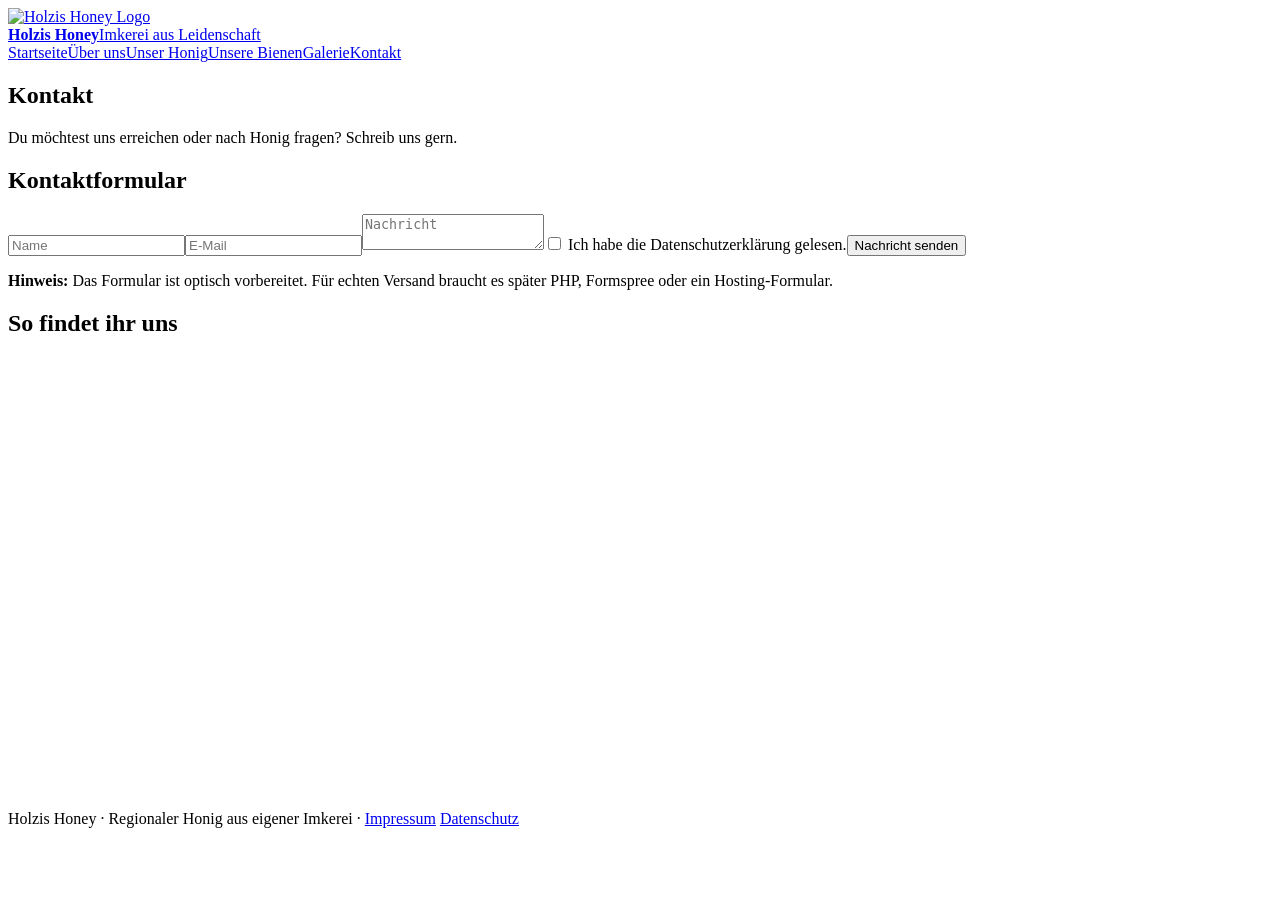
==== kontakt.html @ a1371056 "Add files via upload" ====
<!DOCTYPE html><html lang="de"><head><meta charset="UTF-8"><meta name="viewport" content="width=device-width, initial-scale=1.0"><title>Kontakt – Holzis Honey</title><link rel="stylesheet" href="css/style.css"></head><body>
<header><a class="logo-wrap" href="index.html"><img src="bilder/logo-holzis-honey.png" alt="Holzis Honey Logo"><div class="logo-text"><strong>Holzis Honey</strong><span>Imkerei aus Leidenschaft</span></div></a><nav><a href="index.html">Startseite</a><a href="ueber-uns.html">Über uns</a><a href="honig.html">Unser Honig</a><a href="bienen.html">Unsere Bienen</a><a href="galerie.html">Galerie</a><a class="btn" href="kontakt.html">Kontakt</a></nav></header>
<section class="page-hero"><h1>Kontakt</h1><p>Du möchtest uns erreichen oder nach Honig fragen? Schreib uns gern.</p></section><section class="content-grid"><div class="panel"><h2>Kontaktformular</h2><form><input type="text" placeholder="Name" required><input type="email" placeholder="E-Mail" required><textarea placeholder="Nachricht"></textarea><label><input type="checkbox" required> Ich habe die Datenschutzerklärung gelesen.</label><button class="btn" type="submit">Nachricht senden</button></form><p><strong>Hinweis:</strong> Das Formular ist optisch vorbereitet. Für echten Versand braucht es später PHP, Formspree oder ein Hosting-Formular.</p></div><div class="content-img img-kontakt"></div><h2>So findet ihr uns</h2><div class="map">
<iframe src="https://www.google.com/maps/embed?pb=!1m18!1m12!1m3!1d2374.0447904439025!2d8.469097143594375!3d53.4855295037929!2m3!1f0!2f0!3f0!3m2!1i1024!2i768!4f13.1!3m3!1m2!1s0x47b6b90ffb6b7ec3%3A0xe35714eed0188867!2sHolzis-Honey!5e0!3m2!1sde!2sde!4v1781005192734!5m2!1sde!2sde" width="600" height="450" style="border:0;" allowfullscreen="" loading="lazy" referrerpolicy="no-referrer-when-downgrade"></iframe></div></section>
<footer>Holzis Honey · Regionaler Honig aus eigener Imkerei · <a href="impressum.html">Impressum</a> <a href="datenschutz.html">Datenschutz</a></footer></body></html>
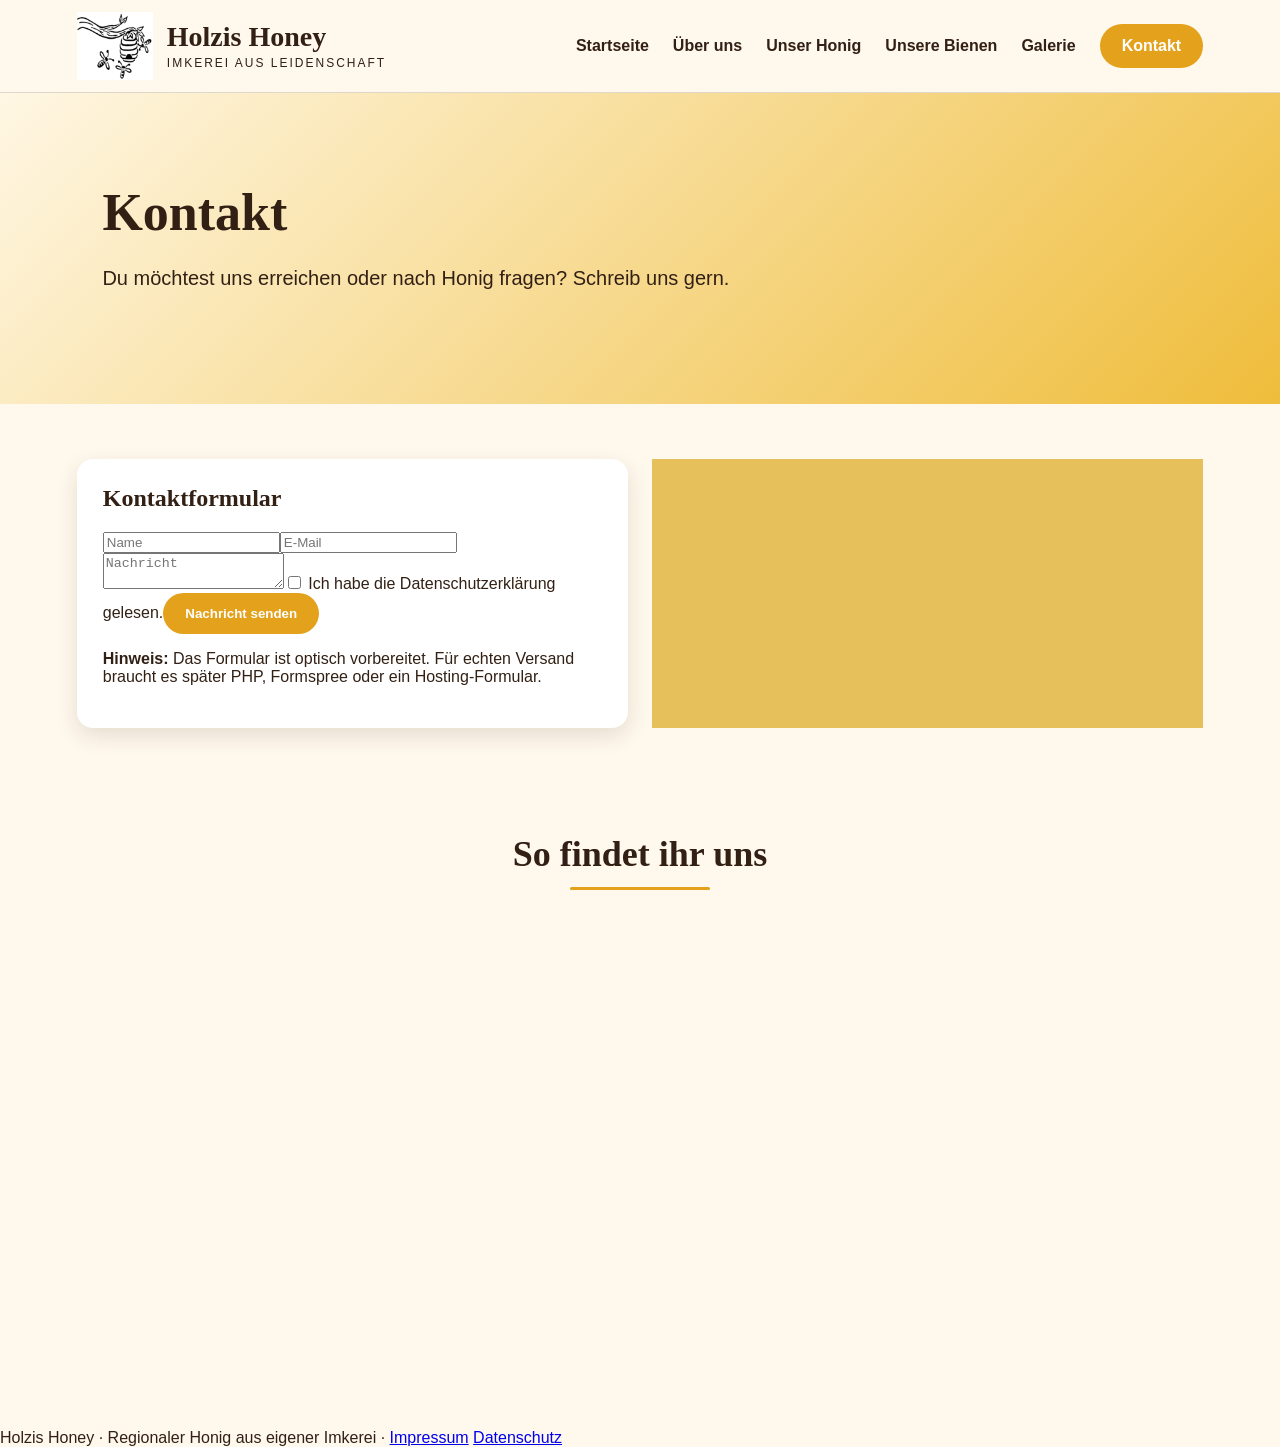
==== commit 1ea50328: "Add files via upload" ====
--- a/kontakt.html
+++ b/kontakt.html
@@ -1,5 +1,8 @@
 <!DOCTYPE html><html lang="de"><head><meta charset="UTF-8"><meta name="viewport" content="width=device-width, initial-scale=1.0"><title>Kontakt – Holzis Honey</title><link rel="stylesheet" href="css/style.css"></head><body>
 <header><a class="logo-wrap" href="index.html"><img src="bilder/logo-holzis-honey.png" alt="Holzis Honey Logo"><div class="logo-text"><strong>Holzis Honey</strong><span>Imkerei aus Leidenschaft</span></div></a><nav><a href="index.html">Startseite</a><a href="ueber-uns.html">Über uns</a><a href="honig.html">Unser Honig</a><a href="bienen.html">Unsere Bienen</a><a href="galerie.html">Galerie</a><a class="btn" href="kontakt.html">Kontakt</a></nav></header>
-<section class="page-hero"><h1>Kontakt</h1><p>Du möchtest uns erreichen oder nach Honig fragen? Schreib uns gern.</p></section><section class="content-grid"><div class="panel"><h2>Kontaktformular</h2><form><input type="text" placeholder="Name" required><input type="email" placeholder="E-Mail" required><textarea placeholder="Nachricht"></textarea><label><input type="checkbox" required> Ich habe die Datenschutzerklärung gelesen.</label><button class="btn" type="submit">Nachricht senden</button></form><p><strong>Hinweis:</strong> Das Formular ist optisch vorbereitet. Für echten Versand braucht es später PHP, Formspree oder ein Hosting-Formular.</p></div><div class="content-img img-kontakt"></div><h2>So findet ihr uns</h2><div class="map">
+<section class="page-hero"><h1>Kontakt</h1><p>Du möchtest uns erreichen oder nach Honig fragen? Schreib uns gern.</p></section><section class="content-grid"><div class="panel"><h2>Kontaktformular</h2><form><input type="text" placeholder="Name" required><input type="email" placeholder="E-Mail" required><textarea placeholder="Nachricht"></textarea><label><input type="checkbox" required> Ich habe die Datenschutzerklärung gelesen.</label><button class="btn" type="submit">Nachricht senden</button></form><p><strong>Hinweis:</strong> Das Formular ist optisch vorbereitet. Für echten Versand braucht es später PHP, Formspree oder ein Hosting-Formular.</p></div><div class="content-img img-kontakt"></div></section>
+<section class="location-section">
+<h2 class="map-title">So findet ihr uns</h2>
+<div class="map"><div class="map">
 <iframe src="https://www.google.com/maps/embed?pb=!1m18!1m12!1m3!1d2374.0447904439025!2d8.469097143594375!3d53.4855295037929!2m3!1f0!2f0!3f0!3m2!1i1024!2i768!4f13.1!3m3!1m2!1s0x47b6b90ffb6b7ec3%3A0xe35714eed0188867!2sHolzis-Honey!5e0!3m2!1sde!2sde!4v1781005192734!5m2!1sde!2sde" width="600" height="450" style="border:0;" allowfullscreen="" loading="lazy" referrerpolicy="no-referrer-when-downgrade"></iframe></div></section>
 <footer>Holzis Honey · Regionaler Honig aus eigener Imkerei · <a href="impressum.html">Impressum</a> <a href="datenschutz.html">Datenschutz</a></footer></body></html>
--- a/css/style.css
+++ b/css/style.css
@@ -0,0 +1,369 @@
+:root {
+  --honey: #e4a11b;
+  --honey-dark: #a96905;
+  --brown: #322014;
+  --cream: #fff8ec;
+  --green: #20361e;
+}
+
+* {
+  box-sizing: border-box;
+}
+
+body {
+  margin: 0;
+  font-family: Arial, sans-serif;
+  background: var(--cream);
+  color: var(--brown);
+}
+
+/* Header / Navigation */
+header {
+  background: rgba(255, 248, 236, .96);
+  border-bottom: 1px solid rgba(50, 32, 20, .15);
+  padding: 12px 6%;
+  display: flex;
+  justify-content: space-between;
+  align-items: center;
+  position: sticky;
+  top: 0;
+  z-index: 10;
+}
+
+.logo-wrap {
+  display: flex;
+  align-items: center;
+  gap: 14px;
+  text-decoration: none;
+  color: var(--brown);
+}
+
+.logo-wrap img {
+  width: 76px;
+  height: auto;
+}
+
+.logo-text strong {
+  display: block;
+  font-family: Georgia, serif;
+  font-size: 28px;
+}
+
+.logo-text span {
+  font-size: 12px;
+  letter-spacing: 2px;
+  text-transform: uppercase;
+}
+
+nav {
+  display: flex;
+  gap: 24px;
+  align-items: center;
+}
+
+nav a {
+  color: var(--brown);
+  text-decoration: none;
+  font-weight: 600;
+}
+
+nav a:hover {
+  color: var(--honey-dark);
+}
+
+.btn {
+  display: inline-block;
+  padding: 13px 22px;
+  border-radius: 999px;
+  background: var(--honey);
+  color: white;
+  text-decoration: none;
+  font-weight: bold;
+  border: 0;
+  cursor: pointer;
+}
+
+/* Startseite */
+.hero {
+  min-height: 620px;
+  display: grid;
+  grid-template-columns: 1fr 1fr;
+  align-items: center;
+  padding: 70px 8%;
+  background:
+    linear-gradient(90deg, rgba(255, 248, 236, .95), rgba(255, 248, 236, .55), rgba(255, 248, 236, .15)),
+    url('../bilder/hero.jpg'),
+    linear-gradient(180deg, #ffe7a3, #e7c327 48%, #63722b);
+  background-size: cover;
+  background-position: center;
+}
+
+.hero h1 {
+  font-family: Georgia, serif;
+  font-size: clamp(54px, 7vw, 98px);
+  line-height: 1;
+  margin: 0 0 10px;
+}
+
+.script {
+  font-family: Georgia, serif;
+  font-style: italic;
+  font-size: 31px;
+  color: var(--honey-dark);
+  margin: 0 0 24px;
+}
+
+.hero p {
+  font-size: 21px;
+  line-height: 1.55;
+  max-width: 560px;
+}
+
+/* Unterseiten */
+.page-hero {
+  padding: 90px 8%;
+  background: linear-gradient(135deg, #fff7e4, #efbd3b);
+}
+
+.page-hero h1 {
+  font-family: Georgia, serif;
+  font-size: 52px;
+  margin: 0 0 12px;
+}
+
+.page-hero p {
+  max-width: 720px;
+  font-size: 20px;
+  line-height: 1.6;
+}
+
+/* Werte / Icons */
+.values {
+  display: grid;
+  grid-template-columns: repeat(5, 1fr);
+  gap: 24px;
+  padding: 42px 6%;
+  background: white;
+  text-align: center;
+}
+
+.value img {
+  width: 48px;
+  height: 48px;
+  margin-bottom: 8px;
+}
+
+.value h3 {
+  margin: 8px 0;
+}
+
+/* Layouts */
+.cards,
+.content-grid,
+.gallery {
+  padding: 55px 6%;
+  display: grid;
+  gap: 24px;
+}
+
+.cards {
+  grid-template-columns: repeat(4, 1fr);
+}
+
+.content-grid {
+  grid-template-columns: 1fr 1fr;
+  align-items: stretch;
+}
+
+.gallery {
+  grid-template-columns: repeat(3, 1fr);
+}
+
+/* Karten / Boxen */
+.card,
+.panel {
+  background: white;
+  border-radius: 16px;
+  overflow: hidden;
+  box-shadow: 0 8px 22px rgba(50, 32, 20, .12);
+}
+
+.card-img,
+.gallery-img,
+.content-img {
+  min-height: 230px;
+  background-size: cover;
+  background-position: center;
+  background-color: #e6c05a;
+}
+
+.card-body,
+.panel {
+  padding: 26px;
+}
+
+.card h2,
+.panel h2 {
+  font-family: Georgia, serif;
+  margin-top: 0;
+}
+
+.card a {
+  color: var(--honey-dark);
+  font-weight: bold;
+}
+
+/* Kontaktseite: Bild rechts so hoch wie das Kontaktformular, Karte darunter */
+.contact-left {
+  display: flex;
+  flex-direction: column;
+}
+
+.right-column {
+  display: flex;
+  flex-direction: column;
+  gap: 24px;
+}
+
+.right-column .content-img {
+  flex: 1;
+  min-height: 100%;
+}
+
+.location-section {
+    padding: 20px 6% 60px 6%;
+}
+
+.map-title {
+    text-align: center;
+    font-family: Georgia, serif;
+    font-size: 36px;
+    margin-bottom: 25px;
+    color: var(--brown);
+}
+
+.map-title::after {
+    content: "";
+    display: block;
+    width: 140px;
+    height: 3px;
+    background: var(--honey);
+    margin: 12px auto 0;
+    border-radius: 3px;
+}
+
+.map {
+    width: 100%;
+    max-width: 1200px;
+    margin: 0 auto;
+}
+
+.map iframe {
+    width: 100%;
+    height: 450px;
+    border: 0;
+    border-radius: 16px;
+
+/* Bilder */
+.img-ueber {
+  background-image: url('../bilder/ueber-uns.jpg'), linear-gradient(180deg, #f4cf33, #5d7028);
+}
+
+.img-honig {
+  background-image: url('../bilder/honig.jpg'), linear-gradient(135deg, #f4c242, #8a4a09);
+}
+
+.img-bienen {
+  background-image: url('../bilder/bienen.jpg'), linear-gradient(135deg, #eaf4d3, #617b2e);
+}
+
+.img-imkerei {
+  background-image: url('../bilder/imkerei.jpg'), linear-gradient(180deg, #f7da54, #476024);
+}
+
+.img-kontakt {
+  background-image: url('../bilder/kontakt.jpg'), linear-gradient(135deg, #e7c327, #506727);
+}
+
+.img-g1 {
+  background-image: url('../bilder/galerie1.jpg'), linear-gradient(135deg, #f5d44e, #61722e);
+}
+
+.img-g2 {
+  background-image: url('../bilder/galerie2.jpg'), linear-gradient(135deg, #f5c242, #7c4a13);
+}
+
+.img-g3 {
+  background-image: url('../bilder/galerie3.jpg'), linear-gradient(135deg, #eaf4d3, #617b2e);
+}
+
+/* Textseiten */
+.text-section {
+  padding: 55px 8%;
+  line-height: 1.75;
+  font-size: 18px;
+}
+
+/* Formular */
+form {
+  display: grid;
+  gap: 14px;
+}
+
+input,
+textarea {
+  width: 100%;
+  padding: 14px;
+  border: 1px solid #d8c4a0;
+  border-radius: 8px;
+  font-size: 16px;
+}
+
+textarea {
+  min-height: 150px;
+}
+
+/* Footer */
+footer {
+  padding: 30px 6%;
+  background: var(--brown);
+  color: white;
+  text-align: center;
+}
+
+footer a {
+  color: #ffd064;
+  margin: 0 8px;
+}
+
+/* Mobil */
+@media (max-width: 950px) {
+  header,
+  nav {
+    flex-direction: column;
+  }
+
+  nav {
+    gap: 14px;
+  }
+
+  .hero,
+  .content-grid,
+  .cards,
+  .gallery,
+  .values {
+    grid-template-columns: 1fr;
+  }
+
+  .hero {
+    text-align: center;
+  }
+
+  .right-column .content-img {
+    min-height: 320px;
+  }
+
+  .map iframe {
+    height: 300px;
+  }
+}
